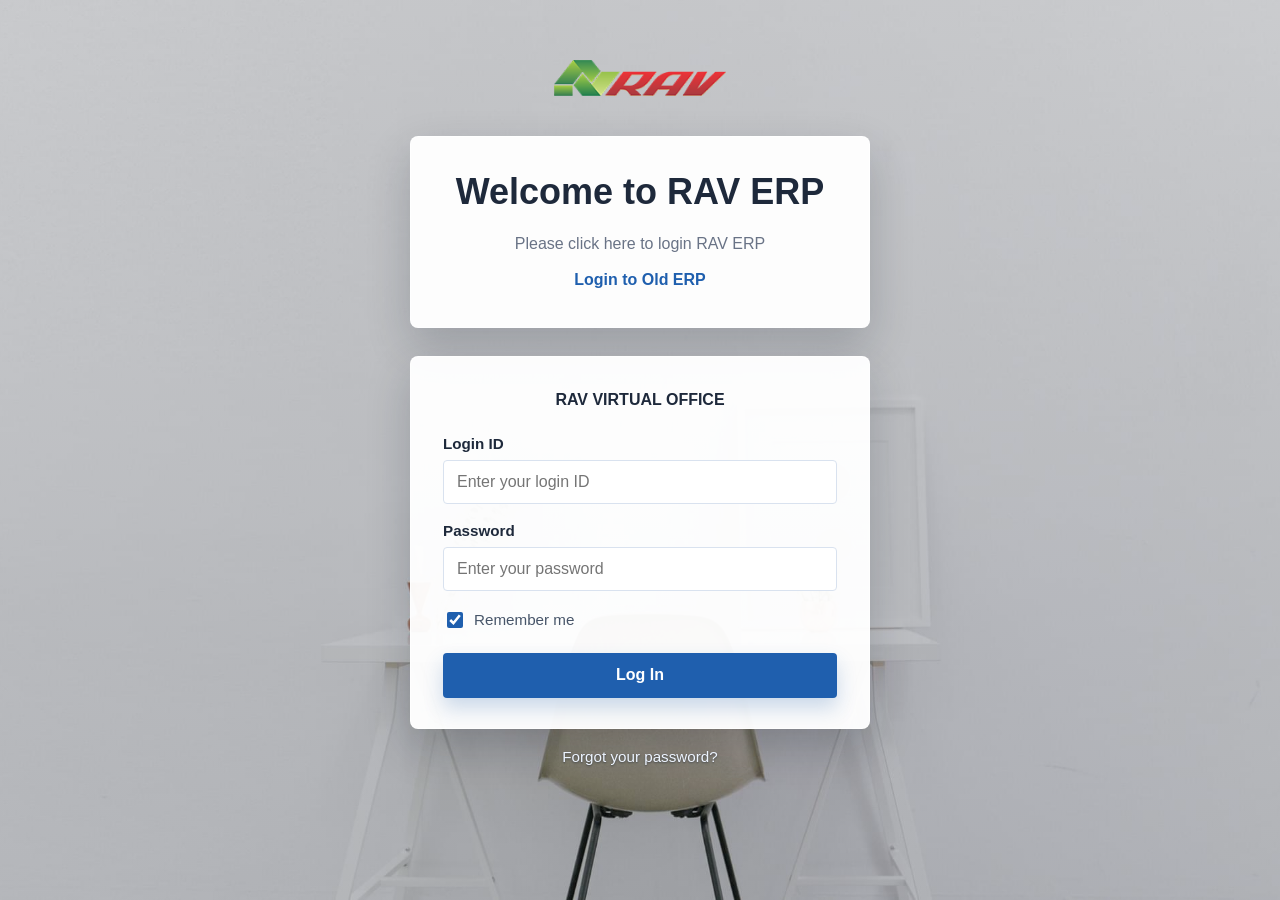
==== index.html @ 5c56e5c0 "Add files via upload" ====
<!DOCTYPE html>
<html lang="en">
<head>
  <meta charset="UTF-8">
  <meta name="viewport" content="width=device-width, initial-scale=1.0">
  <title>RAV Group | Login</title>
  <link rel="icon" href="assets/logo-rav.png">
  <link rel="stylesheet" href="styles.css">
</head>
<body>
  <main class="page-shell">
    <section class="login-stack" aria-label="RAV Group login">
      <a class="brand" href="https://ravgroup.in" aria-label="RAV Group home">
        <img src="assets/logo-rav.png" alt="RAV Group">
      </a>

      <section class="welcome-card">
        <h1>Welcome to RAV ERP</h1>
        <p>
          Please click here to login RAV ERP
          <a href="https://erp.ravbiz.in" target="_blank" rel="noopener">Login to Old ERP</a>
        </p>
      </section>

      <section class="signin-card" aria-labelledby="signin-title">
        <h2 id="signin-title">RAV VIRTUAL OFFICE</h2>

        <form id="loginForm" novalidate>
          <div class="field">
            <label for="loginId">Login ID</label>
            <input id="loginId" name="loginId" type="text" placeholder="Enter your login ID" autocomplete="username">
          </div>

          <div class="field">
            <label for="password">Password</label>
            <input id="password" name="password" type="password" placeholder="Enter your password" autocomplete="current-password">
          </div>

          <label class="remember">
            <input id="rememberMe" name="rememberMe" type="checkbox" checked>
            <span>Remember me</span>
          </label>

          <button class="login-button" type="submit">Log In</button>
        </form>
      </section>

      <button class="forgot-link" type="button" id="forgotPassword">Forgot your password?</button>
    </section>
  </main>

  <div class="modal-backdrop" id="popup" role="dialog" aria-modal="true" aria-labelledby="popupTitle" hidden>
    <div class="popup-card">
      <h3 id="popupTitle">Message</h3>
      <p id="popupMessage"></p>
      <button type="button" id="popupClose">OK</button>
    </div>
  </div>

  <script src="script.js"></script>
</body>
</html>
---- styles.css ----
:root {
  --brand-blue: #1f5fae;
  --brand-blue-dark: #154986;
  --text: #1e293b;
  --muted: #697386;
  --line: #d9e2ef;
  --card: rgba(255, 255, 255, 0.96);
  --shadow: 0 18px 45px rgba(15, 23, 42, 0.2);
}

* {
  box-sizing: border-box;
}

body {
  margin: 0;
  min-height: 100vh;
  font-family: Arial, Helvetica, sans-serif;
  color: var(--text);
  background:
    linear-gradient(rgba(17, 24, 39, 0.18), rgba(17, 24, 39, 0.28)),
    url("assets/bg-auth3.png") center / cover fixed no-repeat;
}

button,
input {
  font: inherit;
}

.page-shell {
  min-height: 100vh;
  display: flex;
  align-items: flex-start;
  justify-content: center;
  padding: 48px 16px 32px;
}

.login-stack {
  width: min(100%, 460px);
  display: flex;
  flex-direction: column;
  align-items: center;
}

.brand {
  display: inline-flex;
  align-items: center;
  justify-content: center;
  margin-bottom: 28px;
}

.brand img {
  width: auto;
  height: 60px;
  display: block;
}

.welcome-card,
.signin-card {
  width: 100%;
  background: var(--card);
  border: 1px solid rgba(255, 255, 255, 0.72);
  border-radius: 8px;
  box-shadow: var(--shadow);
}

.welcome-card {
  padding: 34px 38px;
  text-align: center;
  margin-bottom: 28px;
}

.welcome-card h1 {
  margin: 0 0 18px;
  font-size: clamp(1.75rem, 5vw, 2.25rem);
  line-height: 1.15;
  font-weight: 700;
}

.welcome-card p {
  margin: 0;
  color: var(--muted);
  line-height: 1.7;
}

.welcome-card a {
  display: inline-block;
  margin-top: 8px;
  color: var(--brand-blue);
  font-weight: 700;
  text-decoration: none;
}

.welcome-card a:hover,
.welcome-card a:focus-visible,
.forgot-link:hover,
.forgot-link:focus-visible {
  text-decoration: underline;
}

.signin-card {
  padding: 34px 32px 30px;
}

.signin-card h2 {
  margin: 0 0 26px;
  text-align: center;
  font-size: 1rem;
  letter-spacing: 0;
  font-weight: 700;
}

.field {
  margin-bottom: 18px;
}

.field label {
  display: block;
  margin-bottom: 8px;
  font-size: 0.95rem;
  font-weight: 600;
}

.field input {
  width: 100%;
  height: 44px;
  border: 1px solid var(--line);
  border-radius: 4px;
  padding: 0 13px;
  color: var(--text);
  background: #fff;
  outline: none;
  transition: border-color 160ms ease, box-shadow 160ms ease;
}

.field input:focus {
  border-color: var(--brand-blue);
  box-shadow: 0 0 0 3px rgba(31, 95, 174, 0.15);
}

.remember {
  display: inline-flex;
  align-items: center;
  gap: 8px;
  margin-bottom: 22px;
  color: #475569;
  font-size: 0.95rem;
}

.remember input {
  width: 16px;
  height: 16px;
  accent-color: var(--brand-blue);
}

.login-button {
  width: 100%;
  min-height: 45px;
  border: 0;
  border-radius: 4px;
  color: #fff;
  background: var(--brand-blue);
  font-weight: 700;
  cursor: pointer;
  box-shadow: 0 10px 20px rgba(31, 95, 174, 0.22);
  transition: transform 160ms ease, background 160ms ease, box-shadow 160ms ease;
}

.login-button:hover,
.login-button:focus-visible {
  background: var(--brand-blue-dark);
  box-shadow: 0 12px 24px rgba(31, 95, 174, 0.28);
}

.login-button:active {
  transform: translateY(1px);
}

.forgot-link {
  margin-top: 18px;
  border: 0;
  background: transparent;
  color: #eef5ff;
  cursor: pointer;
  font-size: 0.95rem;
  text-shadow: 0 1px 2px rgba(15, 23, 42, 0.5);
}

.modal-backdrop {
  position: fixed;
  inset: 0;
  display: grid;
  place-items: center;
  padding: 20px;
  background: rgba(15, 23, 42, 0.52);
  z-index: 20;
}

.modal-backdrop[hidden] {
  display: none;
}

.popup-card {
  width: min(100%, 360px);
  background: #fff;
  border-radius: 8px;
  padding: 28px;
  text-align: center;
  box-shadow: 0 24px 70px rgba(15, 23, 42, 0.35);
}

.popup-card h3 {
  margin: 0 0 10px;
  font-size: 1.2rem;
}

.popup-card p {
  margin: 0 0 22px;
  color: var(--muted);
  line-height: 1.55;
}

.popup-card button {
  min-width: 96px;
  min-height: 40px;
  border: 0;
  border-radius: 4px;
  background: var(--brand-blue);
  color: #fff;
  font-weight: 700;
  cursor: pointer;
}

@media (max-width: 520px) {
  .page-shell {
    padding-top: 32px;
  }

  .welcome-card,
  .signin-card {
    padding-left: 24px;
    padding-right: 24px;
  }
}
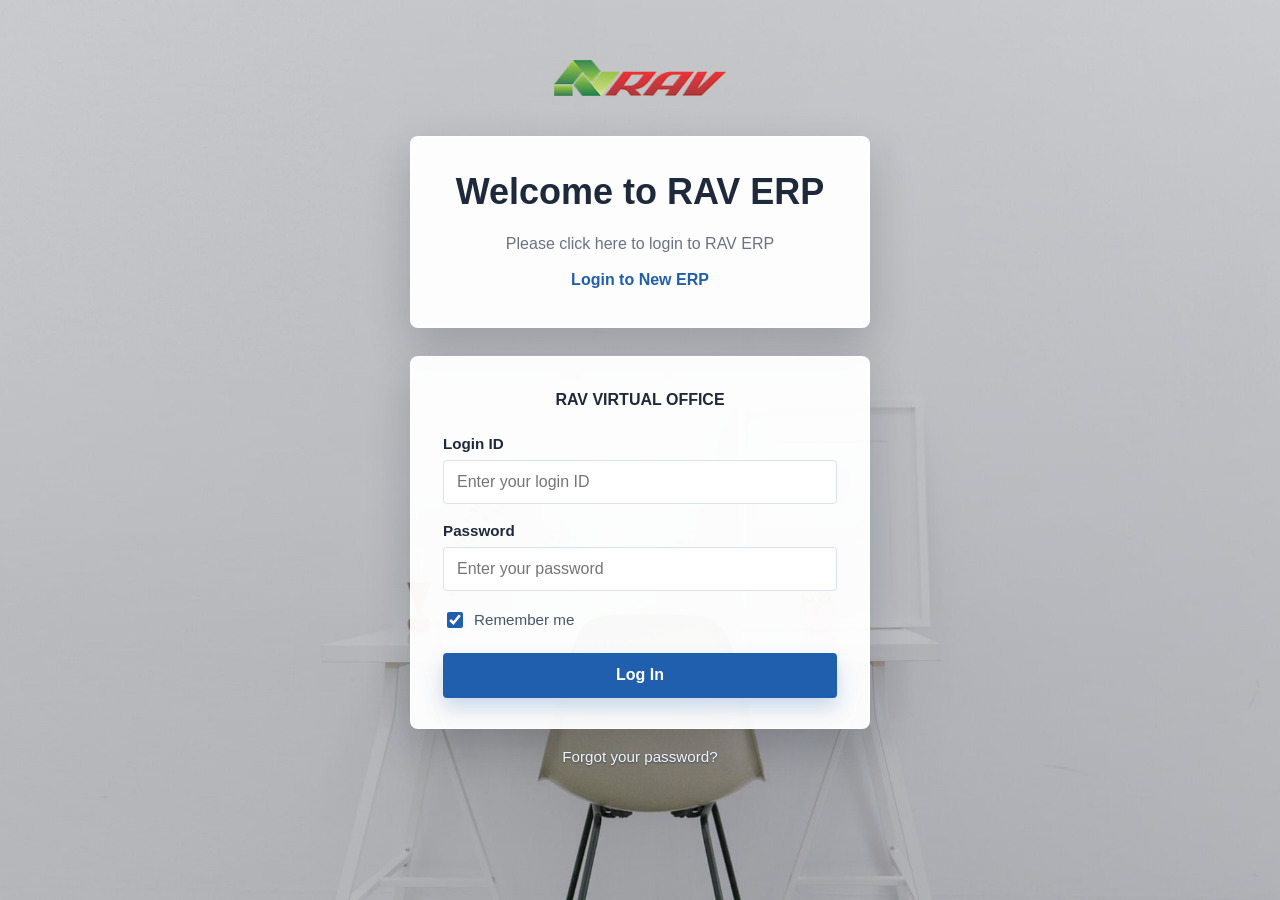
==== commit ec92f840: "Update index.html" ====
--- a/index.html
+++ b/index.html
@@ -4,7 +4,7 @@
   <meta charset="UTF-8">
   <meta name="viewport" content="width=device-width, initial-scale=1.0">
   <title>RAV Group | Login</title>
-  <link rel="icon" href="assets/logo-rav.png">
+  <link rel="icon" href="assets/fevicon.png">
   <link rel="stylesheet" href="styles.css">
 </head>
 <body>
@@ -17,8 +17,8 @@
       <section class="welcome-card">
         <h1>Welcome to RAV ERP</h1>
         <p>
-          Please click here to login RAV ERP
-          <a href="https://erp.ravbiz.in" target="_blank" rel="noopener">Login to Old ERP</a>
+          Please click here to login to RAV ERP
+          <a href="https://erp.ravbiz.in" target="_blank" rel="noopener">Login to New ERP</a>
         </p>
       </section>
 
